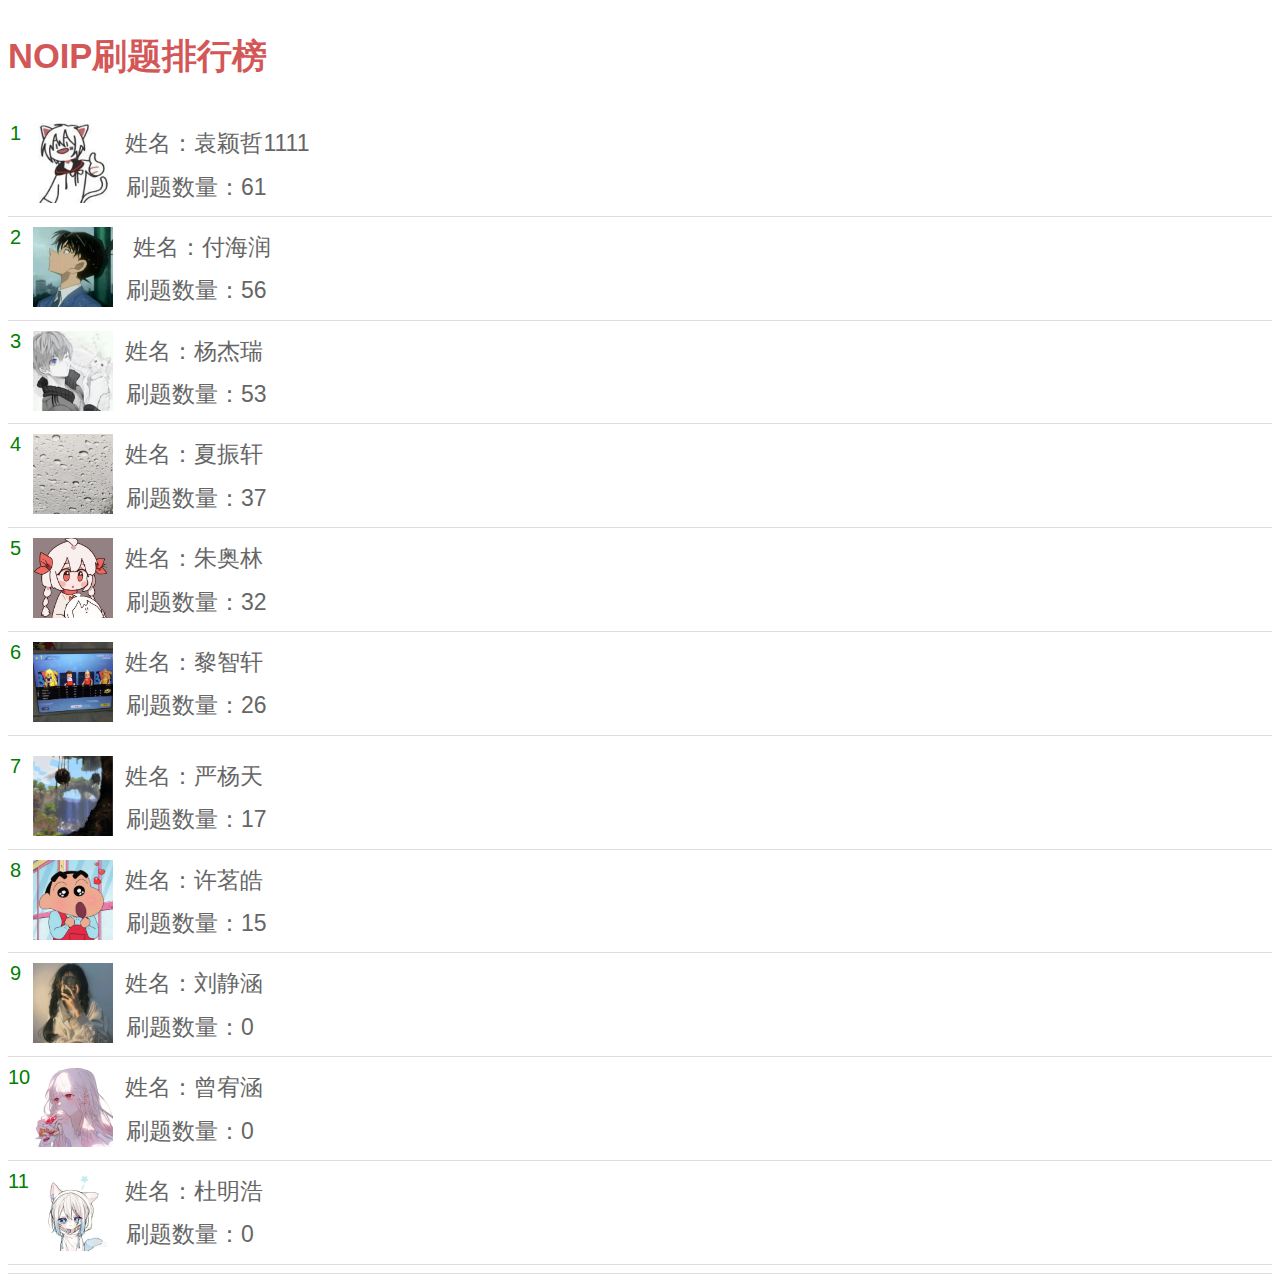
==== test.html @ 329bd492 "1" ====
<!DOCTYPE html>
<html lang="en">
<head>
    <meta charset="UTF-8">
    <meta name="viewport" content="width=device-width, initial-scale=1.0">
    <title>童程童美刷题榜</title>
    <link rel="stylesheet"  href="style.css" >
</head>
<body>
    <div class="mod">
        <h2>
            <span>NOIP刷题排行榜&nbsp;&nbsp;</span>
            <span class="span-player-btn">
                <i class="icon icon-play"></i>
            </span>
        </h2>
<!-- 
        <a class="mingyan">
            <span>对人以诚信，人不欺我；<br>对事以诚信，事无不成。&nbsp;&nbsp;</span>
        </a> -->

        <li class="clearfix">
            <span class="green-num-box">1</span>
            <a class="face"  target="_blank">
                <img src="images/yyz.jpg" width="80" height="80">
            </a>
            <div class="intro">
                <h3 class="icon-play" data-sid="761782">
                    <a >&nbsp姓名：袁颖哲1111</a>
                </h3>
                <p>刷题数量：61</p>
            </div>
        </li>

        <li class="clearfix">
            <span class="green-num-box">2</span>
            <a class="face"  target="_blank">
                <img src="images/fhr.jpg" width="80" height="80">
            </a>
            <div class="intro">;
                <h3 class="icon-play" data-sid="761856">
                  <a >&nbsp姓名：付海润</a>
                </h3>
                <p>刷题数量：56</p>
            </div>
        </li>

        <li class="clearfix">
            <span class="green-num-box">3</span>
            <a class="face" target="_blank">
                <img src="images/yjr.jpg" width="80" height="80">
            </a>
            <div class="intro">
                <h3 class="icon-play" data-sid="761695">
                    <a >&nbsp姓名：杨杰瑞</a>
                </h3>
                <p>刷题数量：53</p>
            </div>
        </li>

        
        <li class="clearfix">
            <span class="green-num-box">4</span>
            <a class="face"  target="_blank">
                <img src="images/xzx.jpg" width="80" height="80">
            </a>
            <div class="intro">
                <h3 class="icon-play" data-sid="761777">
                    <a >&nbsp姓名：夏振轩</a>
                </h3>
                <p>刷题数量：37</p>
            </div>
        </li>

        
        <li class="clearfix">
            <span class="green-num-box">5</span>
            <a class="face" target="_blank">
                <img src="images/zal.jpg" width="80" height="80">
            </a>
            <div class="intro">
                <h3 class="icon-play" data-sid="761732">
                    <a >&nbsp姓名：朱奥林</a>
                </h3>
                <p>刷题数量：32</p>
            </div>
        </li>

        <li class="clearfix">
            <span class="green-num-box">6</span>
            <a class="face" target="_blank">
                <img src="images/lzx.jpg" width="80" height="80">
            </a>
            <div class="intro">
                <h3 class="icon-play" data-sid="761909">
                    <a >&nbsp姓名：黎智轩</a>
                </h3>
                <p>刷题数量：26</p>
            </div>
        </li>

        <ul class="col5">
            <li class="clearfix">
                <span class="green-num-box">7</span>
                <a class="face"  target="_blank">
                    <img src="images/yyt.jpg" width="80" height="80">
                </a>
                <div class="intro">
                    <h3 class="icon-play" data-sid="761663">
                        <a >&nbsp姓名：严杨天</a>
                    </h3>
                    <p>刷题数量：17</p>
                </div>
            </li>
            
            
            <li class="clearfix">
                <span class="green-num-box">8</span>
                <a class="face"  target="_blank">
                    <img src="images/xmh.jpg" width="80" height="80">
                </a>
                <div class="intro">
                    <h3 class="icon-play" data-sid="761750">
                        <a >&nbsp姓名：许茗皓</a>
                    </h3>
                    <p>刷题数量：15</p>
                </div>
            </li>

            <li class="clearfix">
                <span class="green-num-box">9</span>
                <a class="face" target="_blank">
                    <img src="images/ljh.jpg" width="80" height="80">
                </a>
                <div class="intro">
                    <h3 class="icon-play" data-sid="761623">
                        <a >&nbsp姓名：刘静涵</a>
                    </h3>
                    <p>刷题数量：0</p>
                </div>
            </li>

            <li class="clearfix">
                <span class="green-num-box">10</span>
                <a class="face"  target="_blank">
                    <img src="images/tx1.jpg" width="80" height="80">
                </a>
                <div class="intro">
                    <h3 class="icon-play" data-sid="761814">
                        <a >&nbsp姓名：曾宥涵</a>
                    </h3>
                    <p>刷题数量：0</p>
                </div>
            </li>
            
            <li class="clearfix">
                <span class="green-num-box">11</span>
                <a class="face"  target="_blank">
                    <img src="images/dmh.jpg" width="80" height="80">
                </a>
                <div class="intro">
                    <h3 class="icon-play" data-sid="761623">
                        <a >&nbsp姓名：杜明浩</a>
                    </h3>
                    <p>刷题数量：0</p>
                </div>
            </li>
        </ul>
        </div>
</body>
</html>
---- style.css ----
.mod {
    color: rgb(211, 87, 87);
    font: 12px Helvetica,Arial,sans-serif;
    line-height: 1.62;
    font-size: 23px;
    margin: 0;
    padding: 0;
}
.mingyan{
    color: rgb(23, 65, 128);
    font: 12px Helvetica,Arial,sans-serif;
    line-height: 1.62;
    font-size: 23px;
}
ul {
    color: #111;
    font: 12px Helvetica,Arial,sans-serif;
    line-height: 1.62;
    font-size: 13px;
    list-style: none;
    margin: 0;
    zoom: 1;
    display: block;
    padding: 10px 0 8px;
    border-bottom: 1px solid #ddd;
}
li {
    color: #111;
    font: 12px Helvetica,Arial,sans-serif;
    line-height: 1.62;
    font-size: 13px;
    list-style: none;
    margin: 0;
    zoom: 1;
    display: block;
    padding: 10px 0 8px;
    border-bottom: 1px solid #ddd;
}
.green-num-box {
    font: 12px Helvetica,Arial,sans-serif;
    list-style: none;
    color: green;
    width: 15px;
    height: 15px;
    line-height: 20px;
    text-align: center;
    font-size: 20px;
    float: left;
    margin-right: 10px;
    }
.face {
    font: 12px Helvetica,Arial,sans-serif;
    line-height: 1.62;
    font-size: 13px;
    list-style: none;
    cursor: pointer;
    color: #666699;
    text-decoration: none;
    float: left;
    width: 48px;
    margin: 0 18px -3px 0;
}
.icon-play{
    font: 12px Helvetica,Arial,sans-serif;
    list-style: none;
    font-weight: normal;
    color: #666666;
    line-height: 1.8;
    font-size: 23px;
    cursor: pointer;
    display: inline-block;
    zoom: 1;
    padding: 0 0 0 20px;
    margin: 0 0 2px;
    height: auto;
    background-position: 0 -30px;
}
p{
    font: 12px Helvetica,Arial,sans-serif;
    line-height: 1.8;
    font-size: 23px;
    list-style: none;
    color: #666;
    margin: 0 0 0px;
    text-indent: 27px;
}
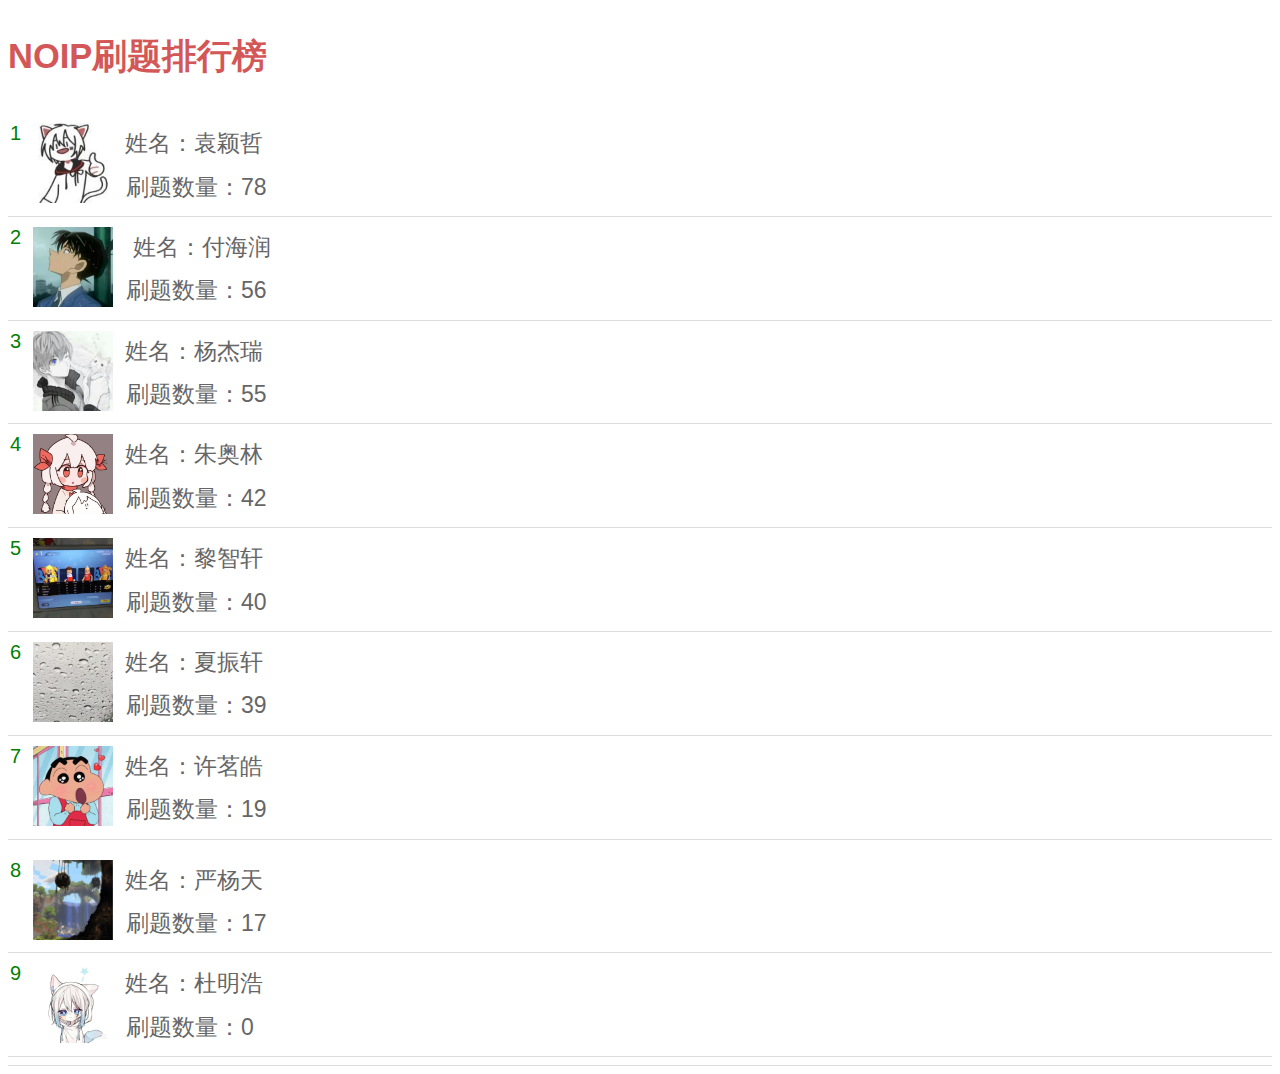
==== commit d5bb1ec2: "1" ====
--- a/test.html
+++ b/test.html
@@ -26,9 +26,9 @@
             </a>
             <div class="intro">
                 <h3 class="icon-play" data-sid="761782">
-                    <a >&nbsp姓名：袁颖哲1111</a>
+                    <a >&nbsp姓名：袁颖哲</a>
                 </h3>
-                <p>刷题数量：61</p>
+                <p>刷题数量：78</p>
             </div>
         </li>
 
@@ -54,13 +54,38 @@
                 <h3 class="icon-play" data-sid="761695">
                     <a >&nbsp姓名：杨杰瑞</a>
                 </h3>
-                <p>刷题数量：53</p>
+                <p>刷题数量：55</p>
             </div>
         </li>
 
-        
         <li class="clearfix">
             <span class="green-num-box">4</span>
+            <a class="face" target="_blank">
+                <img src="images/zal.jpg" width="80" height="80">
+            </a>
+            <div class="intro">
+                <h3 class="icon-play" data-sid="761732">
+                    <a >&nbsp姓名：朱奥林</a>
+                </h3>
+                <p>刷题数量：42</p>
+            </div>
+        </li>
+
+        <li class="clearfix">
+            <span class="green-num-box">5</span>
+            <a class="face" target="_blank">
+                <img src="images/lzx.jpg" width="80" height="80">
+            </a>
+            <div class="intro">
+                <h3 class="icon-play" data-sid="761909">
+                    <a >&nbsp姓名：黎智轩</a>
+                </h3>
+                <p>刷题数量：40</p>
+            </div>
+        </li>
+
+        <li class="clearfix">
+            <span class="green-num-box">6</span>
             <a class="face"  target="_blank">
                 <img src="images/xzx.jpg" width="80" height="80">
             </a>
@@ -68,40 +93,26 @@
                 <h3 class="icon-play" data-sid="761777">
                     <a >&nbsp姓名：夏振轩</a>
                 </h3>
-                <p>刷题数量：37</p>
+                <p>刷题数量：39</p>
             </div>
         </li>
-
-        
+                    
         <li class="clearfix">
-            <span class="green-num-box">5</span>
-            <a class="face" target="_blank">
-                <img src="images/zal.jpg" width="80" height="80">
+            <span class="green-num-box">7</span>
+            <a class="face"  target="_blank">
+                <img src="images/xmh.jpg" width="80" height="80">
             </a>
             <div class="intro">
-                <h3 class="icon-play" data-sid="761732">
-                    <a >&nbsp姓名：朱奥林</a>
+                <h3 class="icon-play" data-sid="761750">
+                    <a >&nbsp姓名：许茗皓</a>
                 </h3>
-                <p>刷题数量：32</p>
-            </div>
-        </li>
-
-        <li class="clearfix">
-            <span class="green-num-box">6</span>
-            <a class="face" target="_blank">
-                <img src="images/lzx.jpg" width="80" height="80">
-            </a>
-            <div class="intro">
-                <h3 class="icon-play" data-sid="761909">
-                    <a >&nbsp姓名：黎智轩</a>
-                </h3>
-                <p>刷题数量：26</p>
+                <p>刷题数量：19</p>
             </div>
         </li>
 
         <ul class="col5">
             <li class="clearfix">
-                <span class="green-num-box">7</span>
+                <span class="green-num-box">8</span>
                 <a class="face"  target="_blank">
                     <img src="images/yyt.jpg" width="80" height="80">
                 </a>
@@ -113,48 +124,9 @@
                 </div>
             </li>
             
-            
-            <li class="clearfix">
-                <span class="green-num-box">8</span>
-                <a class="face"  target="_blank">
-                    <img src="images/xmh.jpg" width="80" height="80">
-                </a>
-                <div class="intro">
-                    <h3 class="icon-play" data-sid="761750">
-                        <a >&nbsp姓名：许茗皓</a>
-                    </h3>
-                    <p>刷题数量：15</p>
-                </div>
-            </li>
 
             <li class="clearfix">
                 <span class="green-num-box">9</span>
-                <a class="face" target="_blank">
-                    <img src="images/ljh.jpg" width="80" height="80">
-                </a>
-                <div class="intro">
-                    <h3 class="icon-play" data-sid="761623">
-                        <a >&nbsp姓名：刘静涵</a>
-                    </h3>
-                    <p>刷题数量：0</p>
-                </div>
-            </li>
-
-            <li class="clearfix">
-                <span class="green-num-box">10</span>
-                <a class="face"  target="_blank">
-                    <img src="images/tx1.jpg" width="80" height="80">
-                </a>
-                <div class="intro">
-                    <h3 class="icon-play" data-sid="761814">
-                        <a >&nbsp姓名：曾宥涵</a>
-                    </h3>
-                    <p>刷题数量：0</p>
-                </div>
-            </li>
-            
-            <li class="clearfix">
-                <span class="green-num-box">11</span>
                 <a class="face"  target="_blank">
                     <img src="images/dmh.jpg" width="80" height="80">
                 </a>
@@ -167,5 +139,6 @@
             </li>
         </ul>
         </div>
+        
 </body>
 </html>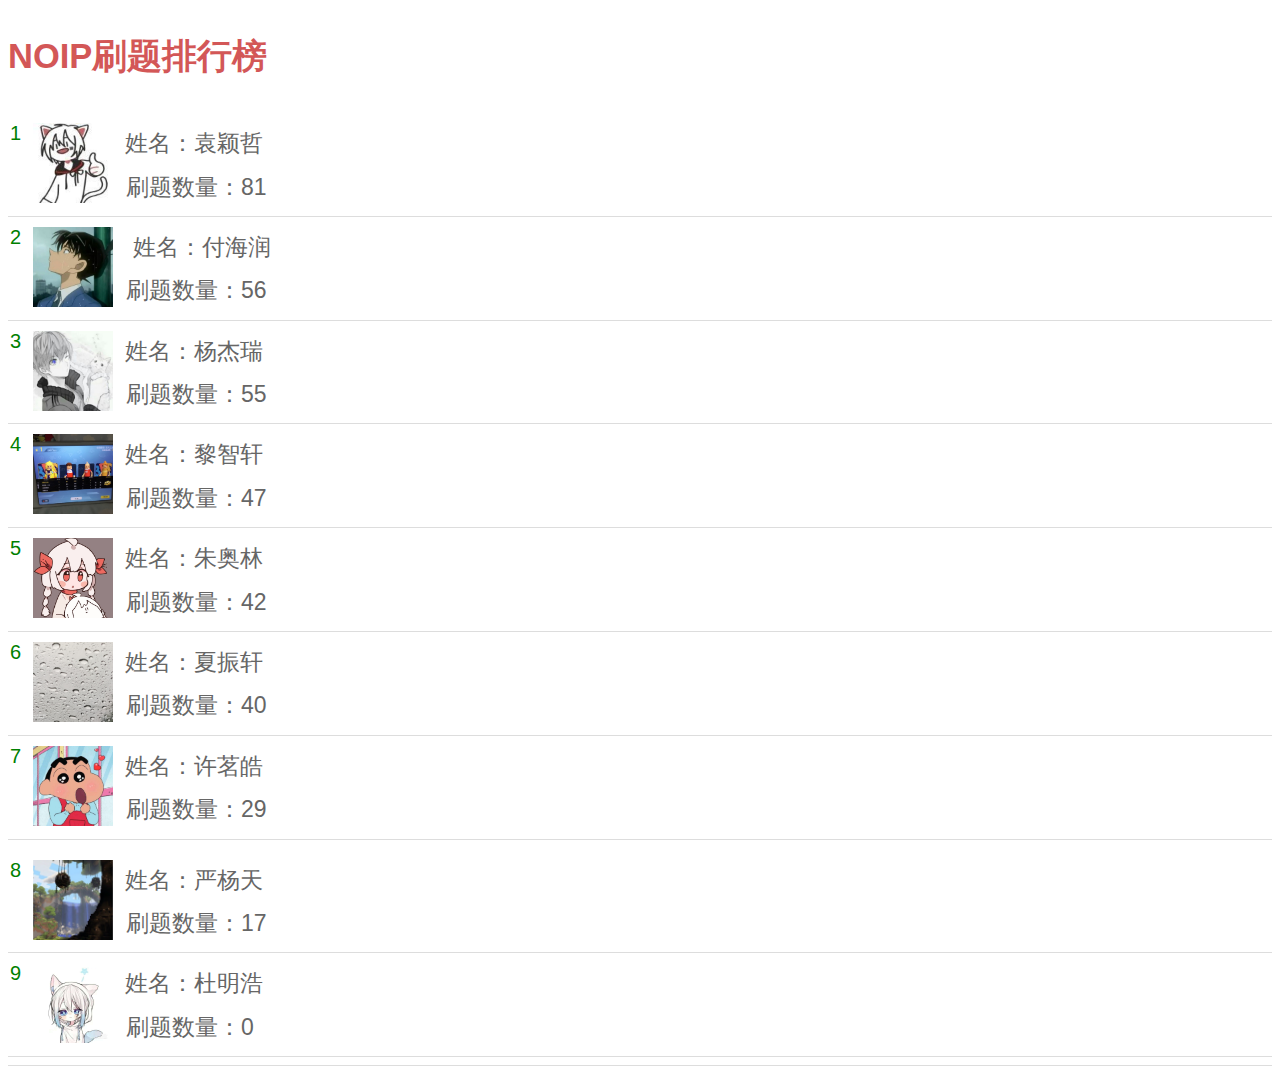
==== commit 1cce2eff: "1" ====
--- a/test.html
+++ b/test.html
@@ -28,7 +28,7 @@
                 <h3 class="icon-play" data-sid="761782">
                     <a >&nbsp姓名：袁颖哲</a>
                 </h3>
-                <p>刷题数量：78</p>
+                <p>刷题数量：81</p>
             </div>
         </li>
 
@@ -57,9 +57,22 @@
                 <p>刷题数量：55</p>
             </div>
         </li>
+        
+        <li class="clearfix">
+            <span class="green-num-box">4</span>
+            <a class="face" target="_blank">
+                <img src="images/lzx.jpg" width="80" height="80">
+            </a>
+            <div class="intro">
+                <h3 class="icon-play" data-sid="761909">
+                    <a >&nbsp姓名：黎智轩</a>
+                </h3>
+                <p>刷题数量：47</p>
+            </div>
+        </li>
 
         <li class="clearfix">
-            <span class="green-num-box">4</span>
+            <span class="green-num-box">5</span>
             <a class="face" target="_blank">
                 <img src="images/zal.jpg" width="80" height="80">
             </a>
@@ -71,18 +84,6 @@
             </div>
         </li>
 
-        <li class="clearfix">
-            <span class="green-num-box">5</span>
-            <a class="face" target="_blank">
-                <img src="images/lzx.jpg" width="80" height="80">
-            </a>
-            <div class="intro">
-                <h3 class="icon-play" data-sid="761909">
-                    <a >&nbsp姓名：黎智轩</a>
-                </h3>
-                <p>刷题数量：40</p>
-            </div>
-        </li>
 
         <li class="clearfix">
             <span class="green-num-box">6</span>
@@ -93,7 +94,7 @@
                 <h3 class="icon-play" data-sid="761777">
                     <a >&nbsp姓名：夏振轩</a>
                 </h3>
-                <p>刷题数量：39</p>
+                <p>刷题数量：40</p>
             </div>
         </li>
                     
@@ -106,7 +107,7 @@
                 <h3 class="icon-play" data-sid="761750">
                     <a >&nbsp姓名：许茗皓</a>
                 </h3>
-                <p>刷题数量：19</p>
+                <p>刷题数量：29</p>
             </div>
         </li>
 
@@ -134,7 +135,7 @@
                     <h3 class="icon-play" data-sid="761623">
                         <a >&nbsp姓名：杜明浩</a>
                     </h3>
-                    <p>刷题数量：0</p>
+                    <p>刷题数量：0 </p>
                 </div>
             </li>
         </ul>
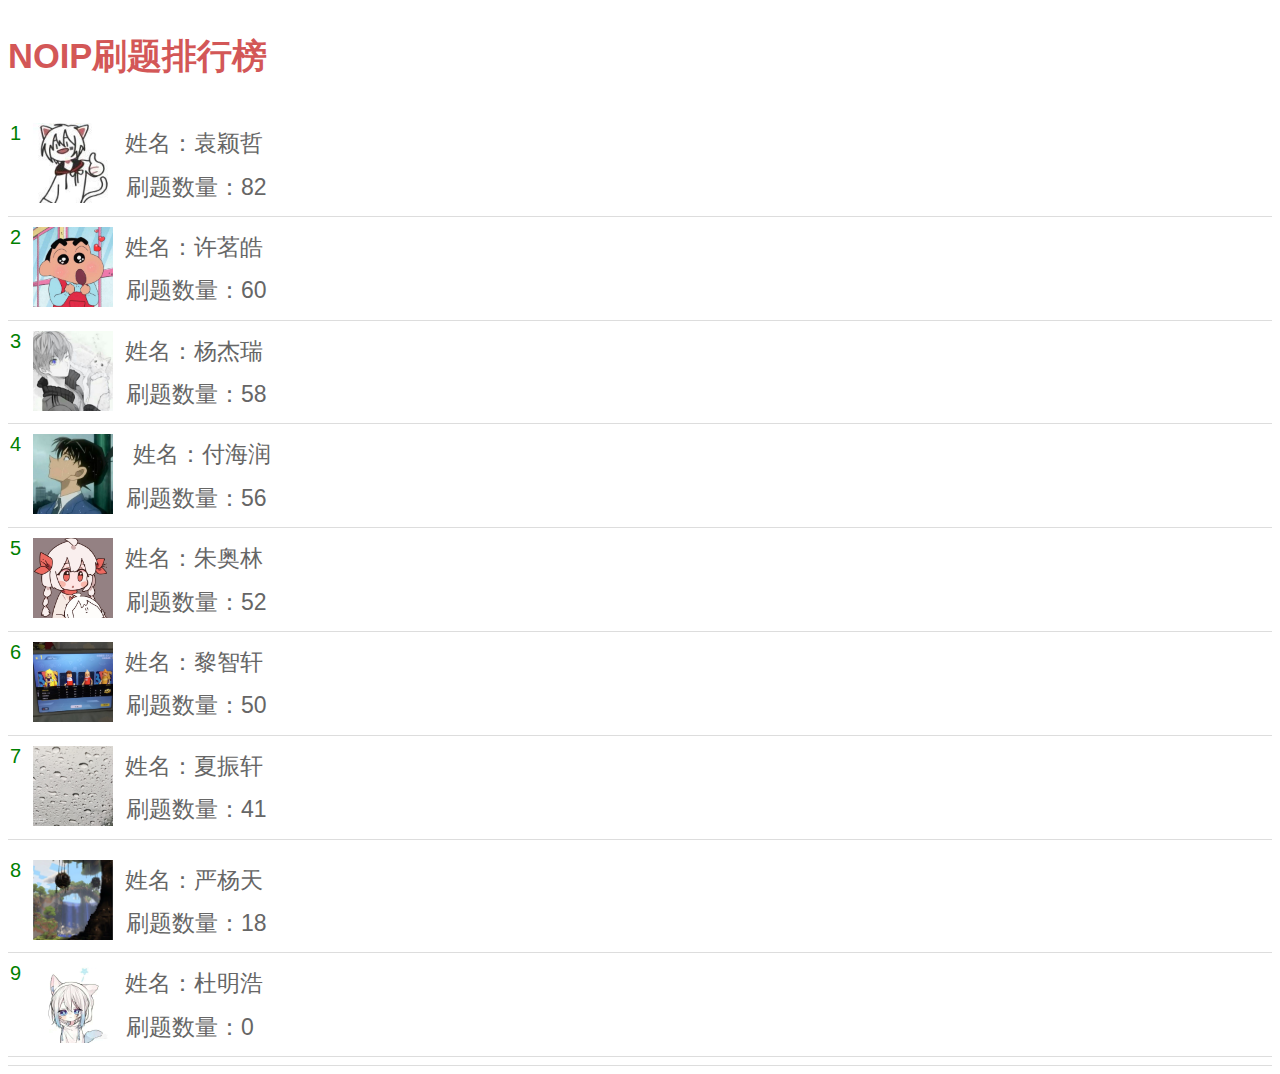
==== commit cff3b275: "1" ====
--- a/test.html
+++ b/test.html
@@ -28,12 +28,39 @@
                 <h3 class="icon-play" data-sid="761782">
                     <a >&nbsp姓名：袁颖哲</a>
                 </h3>
-                <p>刷题数量：81</p>
+                <p>刷题数量：82</p>
             </div>
         </li>
 
         <li class="clearfix">
             <span class="green-num-box">2</span>
+            <a class="face"  target="_blank">
+                <img src="images/xmh.jpg" width="80" height="80">
+            </a>
+            <div class="intro">
+                <h3 class="icon-play" data-sid="761750">
+                    <a >&nbsp姓名：许茗皓</a>
+                </h3>
+                <p>刷题数量：60</p>
+            </div>
+        </li>
+
+        <li class="clearfix">
+            <span class="green-num-box">3</span>
+            <a class="face" target="_blank">
+                <img src="images/yjr.jpg" width="80" height="80">
+            </a>
+            <div class="intro">
+                <h3 class="icon-play" data-sid="761695">
+                    <a >&nbsp姓名：杨杰瑞</a>
+                </h3>
+                <p>刷题数量：58</p>
+            </div>
+        </li>
+
+        
+        <li class="clearfix">
+            <span class="green-num-box">4</span>
             <a class="face"  target="_blank">
                 <img src="images/fhr.jpg" width="80" height="80">
             </a>
@@ -46,32 +73,6 @@
         </li>
 
         <li class="clearfix">
-            <span class="green-num-box">3</span>
-            <a class="face" target="_blank">
-                <img src="images/yjr.jpg" width="80" height="80">
-            </a>
-            <div class="intro">
-                <h3 class="icon-play" data-sid="761695">
-                    <a >&nbsp姓名：杨杰瑞</a>
-                </h3>
-                <p>刷题数量：55</p>
-            </div>
-        </li>
-        
-        <li class="clearfix">
-            <span class="green-num-box">4</span>
-            <a class="face" target="_blank">
-                <img src="images/lzx.jpg" width="80" height="80">
-            </a>
-            <div class="intro">
-                <h3 class="icon-play" data-sid="761909">
-                    <a >&nbsp姓名：黎智轩</a>
-                </h3>
-                <p>刷题数量：47</p>
-            </div>
-        </li>
-
-        <li class="clearfix">
             <span class="green-num-box">5</span>
             <a class="face" target="_blank">
                 <img src="images/zal.jpg" width="80" height="80">
@@ -80,13 +81,25 @@
                 <h3 class="icon-play" data-sid="761732">
                     <a >&nbsp姓名：朱奥林</a>
                 </h3>
-                <p>刷题数量：42</p>
+                <p>刷题数量：52</p>
             </div>
         </li>
 
+        <li class="clearfix">
+            <span class="green-num-box">6</span>
+            <a class="face" target="_blank">
+                <img src="images/lzx.jpg" width="80" height="80">
+            </a>
+            <div class="intro">
+                <h3 class="icon-play" data-sid="761909">
+                    <a >&nbsp姓名：黎智轩</a>
+                </h3>
+                <p>刷题数量：50</p>
+            </div>
+        </li>
 
         <li class="clearfix">
-            <span class="green-num-box">6</span>
+            <span class="green-num-box">7</span>
             <a class="face"  target="_blank">
                 <img src="images/xzx.jpg" width="80" height="80">
             </a>
@@ -94,20 +107,7 @@
                 <h3 class="icon-play" data-sid="761777">
                     <a >&nbsp姓名：夏振轩</a>
                 </h3>
-                <p>刷题数量：40</p>
-            </div>
-        </li>
-                    
-        <li class="clearfix">
-            <span class="green-num-box">7</span>
-            <a class="face"  target="_blank">
-                <img src="images/xmh.jpg" width="80" height="80">
-            </a>
-            <div class="intro">
-                <h3 class="icon-play" data-sid="761750">
-                    <a >&nbsp姓名：许茗皓</a>
-                </h3>
-                <p>刷题数量：29</p>
+                <p>刷题数量：41</p>
             </div>
         </li>
 
@@ -121,11 +121,10 @@
                     <h3 class="icon-play" data-sid="761663">
                         <a >&nbsp姓名：严杨天</a>
                     </h3>
-                    <p>刷题数量：17</p>
+                    <p>刷题数量：18</p>
                 </div>
             </li>
             
-
             <li class="clearfix">
                 <span class="green-num-box">9</span>
                 <a class="face"  target="_blank">
@@ -140,6 +139,5 @@
             </li>
         </ul>
         </div>
-        
 </body>
 </html>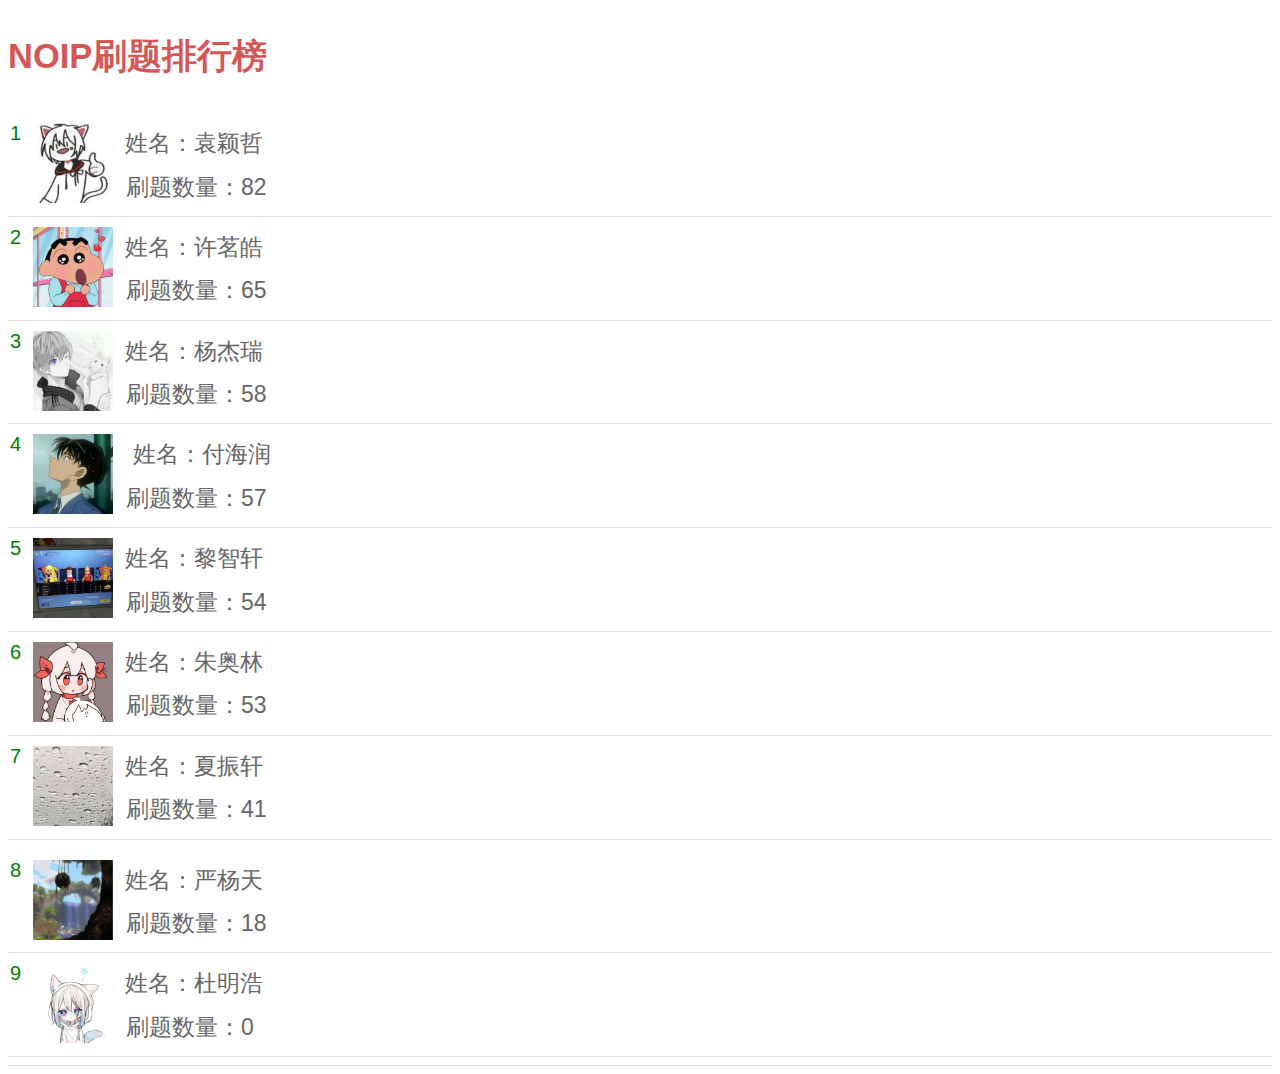
==== commit 66894d57: "1" ====
--- a/test.html
+++ b/test.html
@@ -41,7 +41,7 @@
                 <h3 class="icon-play" data-sid="761750">
                     <a >&nbsp姓名：许茗皓</a>
                 </h3>
-                <p>刷题数量：60</p>
+                <p>刷题数量：65</p>
             </div>
         </li>
 
@@ -68,12 +68,25 @@
                 <h3 class="icon-play" data-sid="761856">
                   <a >&nbsp姓名：付海润</a>
                 </h3>
-                <p>刷题数量：56</p>
+                <p>刷题数量：57</p>
             </div>
         </li>
 
         <li class="clearfix">
             <span class="green-num-box">5</span>
+            <a class="face" target="_blank">
+                <img src="images/lzx.jpg" width="80" height="80">
+            </a>
+            <div class="intro">
+                <h3 class="icon-play" data-sid="761909">
+                    <a >&nbsp姓名：黎智轩</a>
+                </h3>
+                <p>刷题数量：54</p>
+            </div>
+        </li>
+
+        <li class="clearfix">
+            <span class="green-num-box">6</span>
             <a class="face" target="_blank">
                 <img src="images/zal.jpg" width="80" height="80">
             </a>
@@ -81,20 +94,7 @@
                 <h3 class="icon-play" data-sid="761732">
                     <a >&nbsp姓名：朱奥林</a>
                 </h3>
-                <p>刷题数量：52</p>
-            </div>
-        </li>
-
-        <li class="clearfix">
-            <span class="green-num-box">6</span>
-            <a class="face" target="_blank">
-                <img src="images/lzx.jpg" width="80" height="80">
-            </a>
-            <div class="intro">
-                <h3 class="icon-play" data-sid="761909">
-                    <a >&nbsp姓名：黎智轩</a>
-                </h3>
-                <p>刷题数量：50</p>
+                <p>刷题数量：53</p>
             </div>
         </li>
 
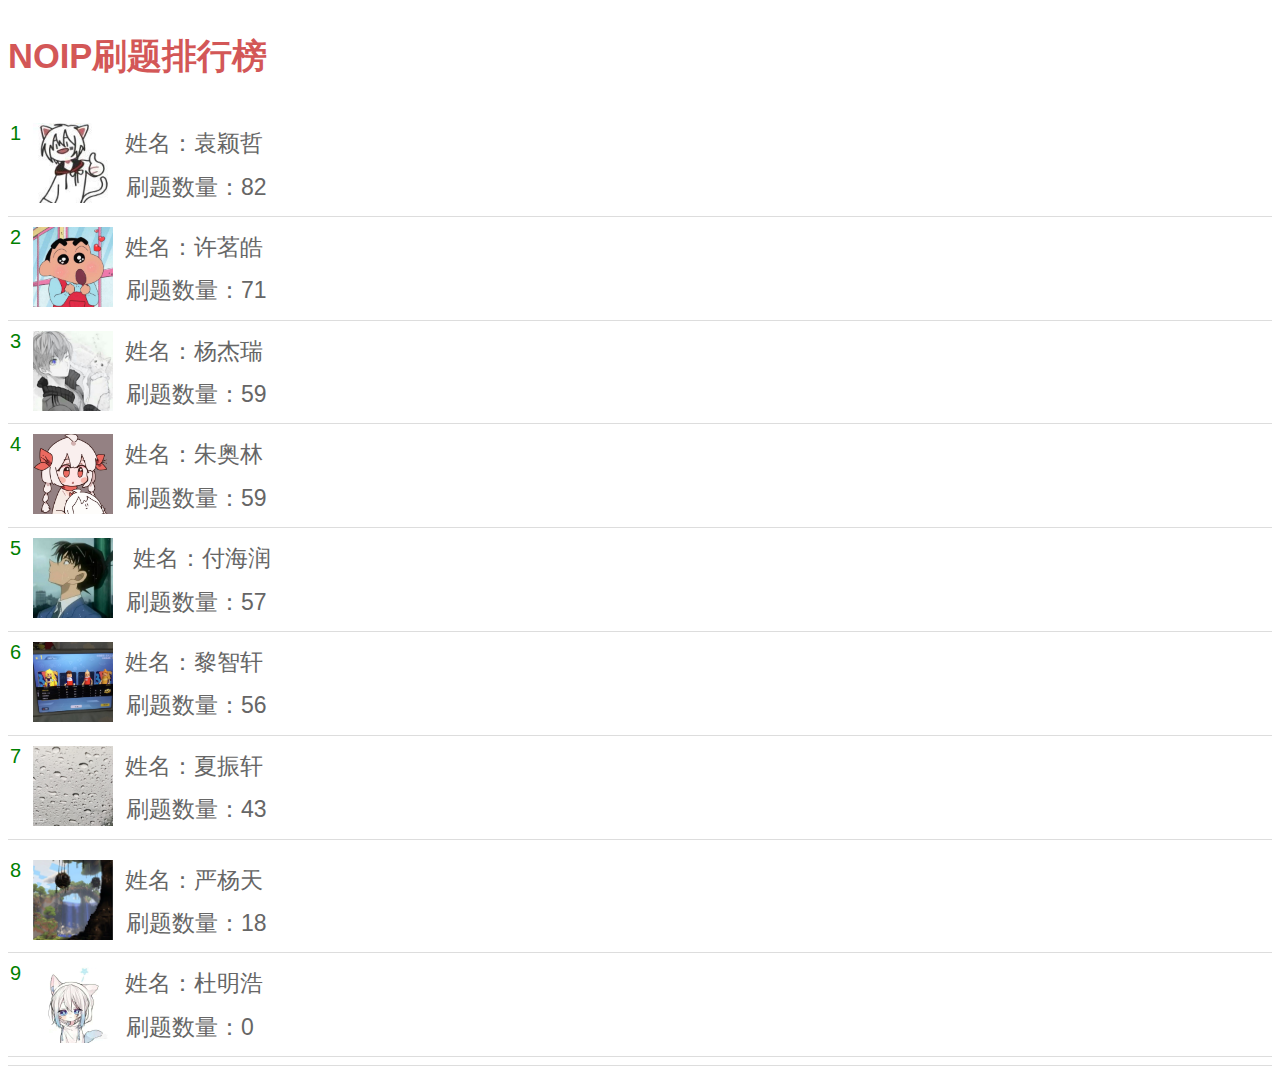
==== commit 1f0b79f7: "1" ====
--- a/test.html
+++ b/test.html
@@ -41,7 +41,7 @@
                 <h3 class="icon-play" data-sid="761750">
                     <a >&nbsp姓名：许茗皓</a>
                 </h3>
-                <p>刷题数量：65</p>
+                <p>刷题数量：71</p>
             </div>
         </li>
 
@@ -54,13 +54,25 @@
                 <h3 class="icon-play" data-sid="761695">
                     <a >&nbsp姓名：杨杰瑞</a>
                 </h3>
-                <p>刷题数量：58</p>
+                <p>刷题数量：59</p>
             </div>
         </li>
 
+        <li class="clearfix">
+            <span class="green-num-box">4</span>
+            <a class="face" target="_blank">
+                <img src="images/zal.jpg" width="80" height="80">
+            </a>
+            <div class="intro">
+                <h3 class="icon-play" data-sid="761732">
+                    <a >&nbsp姓名：朱奥林</a>
+                </h3>
+                <p>刷题数量：59</p>
+            </div>
+        </li>
         
         <li class="clearfix">
-            <span class="green-num-box">4</span>
+            <span class="green-num-box">5</span>
             <a class="face"  target="_blank">
                 <img src="images/fhr.jpg" width="80" height="80">
             </a>
@@ -73,7 +85,7 @@
         </li>
 
         <li class="clearfix">
-            <span class="green-num-box">5</span>
+            <span class="green-num-box">6</span>
             <a class="face" target="_blank">
                 <img src="images/lzx.jpg" width="80" height="80">
             </a>
@@ -81,20 +93,7 @@
                 <h3 class="icon-play" data-sid="761909">
                     <a >&nbsp姓名：黎智轩</a>
                 </h3>
-                <p>刷题数量：54</p>
-            </div>
-        </li>
-
-        <li class="clearfix">
-            <span class="green-num-box">6</span>
-            <a class="face" target="_blank">
-                <img src="images/zal.jpg" width="80" height="80">
-            </a>
-            <div class="intro">
-                <h3 class="icon-play" data-sid="761732">
-                    <a >&nbsp姓名：朱奥林</a>
-                </h3>
-                <p>刷题数量：53</p>
+                <p>刷题数量：56</p>
             </div>
         </li>
 
@@ -107,7 +106,7 @@
                 <h3 class="icon-play" data-sid="761777">
                     <a >&nbsp姓名：夏振轩</a>
                 </h3>
-                <p>刷题数量：41</p>
+                <p>刷题数量：43</p>
             </div>
         </li>
 
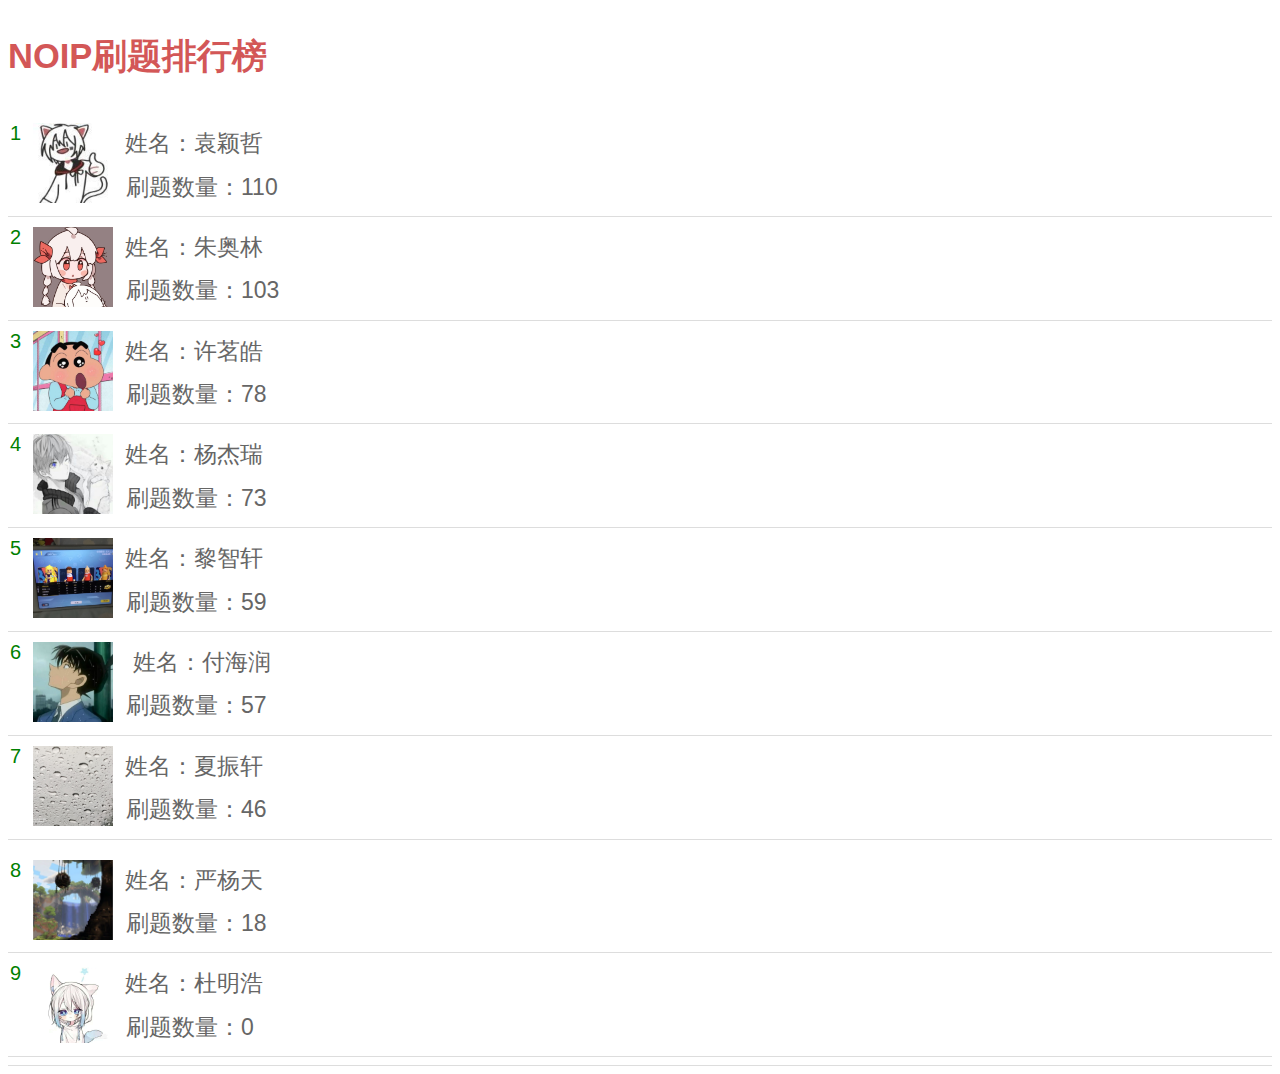
==== commit 520f167a: "1" ====
--- a/test.html
+++ b/test.html
@@ -28,12 +28,25 @@
                 <h3 class="icon-play" data-sid="761782">
                     <a >&nbsp姓名：袁颖哲</a>
                 </h3>
-                <p>刷题数量：82</p>
+                <p>刷题数量：110</p>
             </div>
         </li>
 
         <li class="clearfix">
             <span class="green-num-box">2</span>
+            <a class="face" target="_blank">
+                <img src="images/zal.jpg" width="80" height="80">
+            </a>
+            <div class="intro">
+                <h3 class="icon-play" data-sid="761732">
+                    <a >&nbsp姓名：朱奥林</a>
+                </h3>
+                <p>刷题数量：103</p>
+            </div>
+        </li>
+
+        <li class="clearfix">
+            <span class="green-num-box">3</span>
             <a class="face"  target="_blank">
                 <img src="images/xmh.jpg" width="80" height="80">
             </a>
@@ -41,12 +54,12 @@
                 <h3 class="icon-play" data-sid="761750">
                     <a >&nbsp姓名：许茗皓</a>
                 </h3>
-                <p>刷题数量：71</p>
+                <p>刷题数量：78</p>
             </div>
         </li>
 
         <li class="clearfix">
-            <span class="green-num-box">3</span>
+            <span class="green-num-box">4</span>
             <a class="face" target="_blank">
                 <img src="images/yjr.jpg" width="80" height="80">
             </a>
@@ -54,25 +67,25 @@
                 <h3 class="icon-play" data-sid="761695">
                     <a >&nbsp姓名：杨杰瑞</a>
                 </h3>
+                <p>刷题数量：73</p>
+            </div>
+        </li>
+
+        <li class="clearfix">
+            <span class="green-num-box">5</span>
+            <a class="face" target="_blank">
+                <img src="images/lzx.jpg" width="80" height="80">
+            </a>
+            <div class="intro">
+                <h3 class="icon-play" data-sid="761909">
+                    <a >&nbsp姓名：黎智轩</a>
+                </h3>
                 <p>刷题数量：59</p>
             </div>
         </li>
 
         <li class="clearfix">
-            <span class="green-num-box">4</span>
-            <a class="face" target="_blank">
-                <img src="images/zal.jpg" width="80" height="80">
-            </a>
-            <div class="intro">
-                <h3 class="icon-play" data-sid="761732">
-                    <a >&nbsp姓名：朱奥林</a>
-                </h3>
-                <p>刷题数量：59</p>
-            </div>
-        </li>
-        
-        <li class="clearfix">
-            <span class="green-num-box">5</span>
+            <span class="green-num-box">6</span>
             <a class="face"  target="_blank">
                 <img src="images/fhr.jpg" width="80" height="80">
             </a>
@@ -84,18 +97,6 @@
             </div>
         </li>
 
-        <li class="clearfix">
-            <span class="green-num-box">6</span>
-            <a class="face" target="_blank">
-                <img src="images/lzx.jpg" width="80" height="80">
-            </a>
-            <div class="intro">
-                <h3 class="icon-play" data-sid="761909">
-                    <a >&nbsp姓名：黎智轩</a>
-                </h3>
-                <p>刷题数量：56</p>
-            </div>
-        </li>
 
         <li class="clearfix">
             <span class="green-num-box">7</span>
@@ -106,7 +107,7 @@
                 <h3 class="icon-play" data-sid="761777">
                     <a >&nbsp姓名：夏振轩</a>
                 </h3>
-                <p>刷题数量：43</p>
+                <p>刷题数量：46</p>
             </div>
         </li>
 
